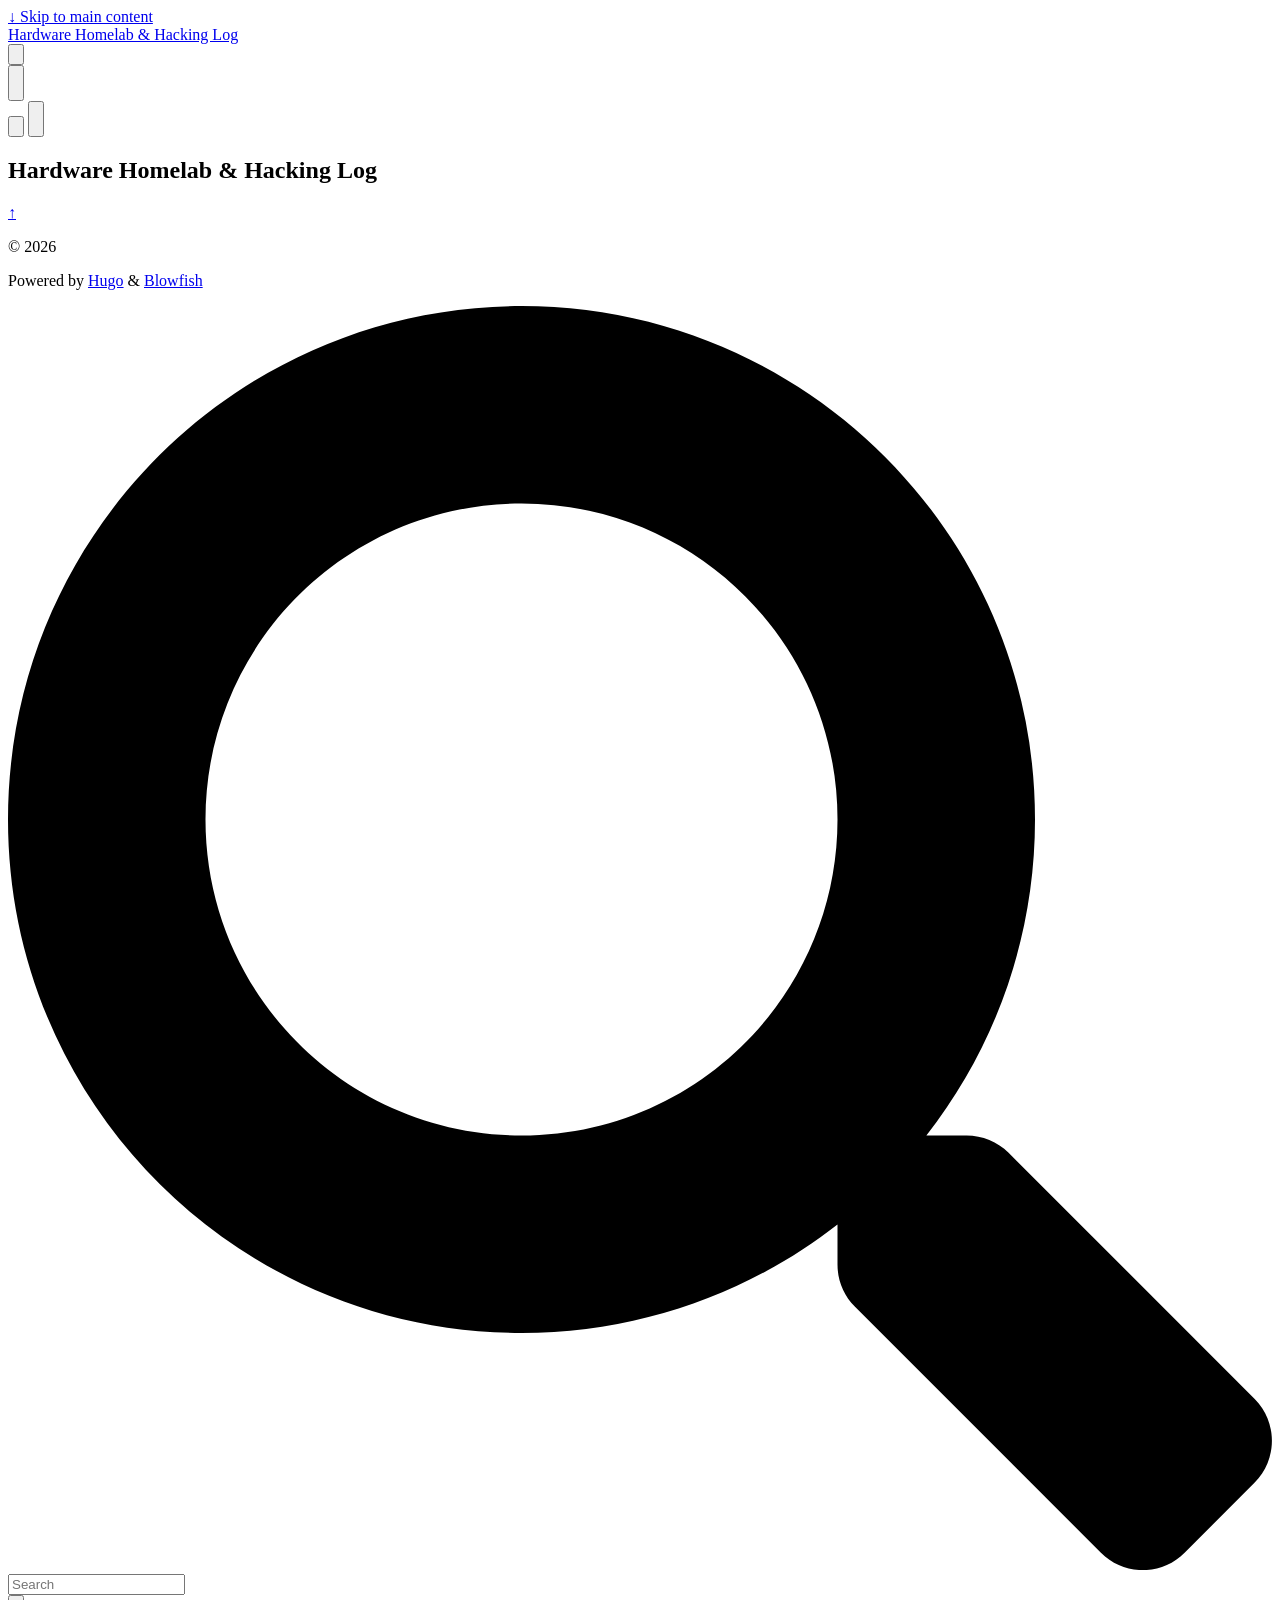
==== public/index.html @ fef3d594 "feat: initial clean commit of flattened homelab repository" ====
<!doctype html>
<html
  lang="en-us"
  dir="ltr"
  class="scroll-smooth"
  data-default-appearance="light"
  data-auto-appearance="true"><head>
	<meta name="generator" content="Hugo 0.163.0"><script src="/livereload.js?mindelay=10&amp;v=2&amp;port=1313&amp;path=livereload" data-no-instant defer></script>
  <meta charset="utf-8">
  
    <meta http-equiv="content-language" content="en-us">
  
  <meta name="viewport" content="width=device-width, initial-scale=1.0">
  <meta http-equiv="X-UA-Compatible" content="ie=edge">
  <meta name="theme-color">

  
  
    <title>Hardware Homelab & Hacking Log</title>
    <meta name="title" content="Hardware Homelab & Hacking Log">
  

  
  
  
  
  
    
  
    
  
    
  
  
  
  
  
  <link rel="canonical" href="http://localhost:1313/">
  
  
    
      <link rel="alternate" type="application/rss+xml" href="/index.xml" title="Hardware Homelab & Hacking Log" />
  

  
  
  

  
  <meta property="og:url" content="http://localhost:1313/">
	<meta property="og:site_name" content="Hardware Homelab & Hacking Log">
	<meta property="og:title" content="Hardware Homelab & Hacking Log">
	<meta property="og:locale" content="en_us">
	<meta property="og:type" content="website">

  
	<meta name="twitter:card" content="summary">
	<meta name="twitter:title" content="Hardware Homelab & Hacking Log">

  
  
  
  
    
      
    
  
    
      
    
  
    
      
    
  
  
    
  

  
  
  
  
  
  

  

  
  
  
  
  
  
  
  
    
  
  
  <link
    type="text/css"
    rel="stylesheet"
    href="/css/main.bundle.min.1c77f9e9fb1dab7005e138a96699bb864f9ce7f5e9605285d7d050369da819a87da642940f0626bd590654813ae06c23e0b717da5e05deeff22912bacc8de78f.css"
    integrity="sha512-HHf56fsdq3AF4TipZpm7hk&#43;c5/XpYFKF19BQNp2oGah9pkKUDwYmvVkGVIE64Gwj4LcX2l4F3u/yKRK6zI3njw==">

  
  
  <script
    type="text/javascript"
    src="/js/appearance.min.6f41174b3a05b680820fe08cadbfa5fb7a7ca347b76a0955cdc68b9d8aca1ce24f0547e138cea33bcc7904d551a90afcb1cc7f2d9fe8557075d501419046c08c.js"
    integrity="sha512-b0EXSzoFtoCCD&#43;CMrb&#43;l&#43;3p8o0e3aglVzcaLnYrKHOJPBUfhOM6jO8x5BNVRqQr8scx/LZ/oVXB11QFBkEbAjA=="></script>
  
  
  
  
  
  
    
    <script src="/lib/zoom/zoom.min.umd.b4b722fcb5d42f34f52b30a92f3521b69f403ca9d96d0d6179eb537cb870f5d83fdf1fe836688d95d5c99fefbda4170487711006e56051fa67ea00da10521721.js" integrity="sha512-tLci/LXULzT1KzCpLzUhtp9APKnZbQ1heetTfLhw9dg/3x/oNmiNldXJn&#43;&#43;9pBcEh3EQBuVgUfpn6gDaEFIXIQ=="></script>
  

  
  
  
    
  
  
    
    
    
  
  
  
  
  
  
  
    
    <script
      defer
      type="text/javascript"
      id="script-bundle"
      src="/js/main.bundle.min.ecde4393b7348405774ad47459b74f73673ea7e170d83b1858d04fa1ec8330281a5fb97d2d868e6411fbba964b8f2bc5b6dbabcc4115672779f264450dbd7f07.js"
      integrity="sha512-7N5Dk7c0hAV3StR0WbdPc2c&#43;p&#43;Fw2DsYWNBPoeyDMCgaX7l9LYaOZBH7upZLjyvFtturzEEVZyd58mRFDb1/Bw=="
      data-copy="Copy"
      data-copied="Copied"></script>
  

  
  
























  

  

  

  

  













  
  
    <link rel="apple-touch-icon" sizes="180x180" href="/apple-touch-icon.png">
    <link rel="icon" type="image/png" sizes="32x32" href="/favicon-32x32.png">
    <link rel="icon" type="image/png" sizes="16x16" href="/favicon-16x16.png">
    <link rel="manifest" href="/site.webmanifest">
  

  
  <script type="application/ld+json">
  {
    "@context": "https://schema.org",
    "@type": "WebSite",
    "@id": "http://localhost:1313/",
    "name": "Hardware Homelab \u0026 Hacking Log",
    
    "inLanguage": "en-us",
    "url": "http://localhost:1313/",
    
    "publisher" : {
      "@type": "Person",
      "name": ""
    }
  }
  </script>



  
  

  
  

  
  

  
  
</head>


















  
  <body class="flex flex-col h-screen m-auto leading-7 max-w-7xl px-6 sm:px-14 md:px-24 lg:px-32 text-lg bg-neutral text-neutral-900 dark:bg-neutral-800 dark:text-neutral bf-scrollbar">
    <div id="the-top" class="absolute flex self-center">
      <a
        class="px-3 py-1 text-sm -translate-y-8 rounded-b-lg bg-primary-200 focus:translate-y-0 dark:bg-neutral-600"
        href="#main-content">
        <span class="font-bold text-primary-600 pe-2 dark:text-primary-400">&darr;</span>
        Skip to main content
      </a>
    </div>
    
    
      <div class="main-menu flex items-center w-full gap-2 p-1 pl-0">
  
  
    <a href="/" class="text-base font-medium truncate min-w-0 shrink">
      Hardware Homelab &amp; Hacking Log
    </a>
  
  <div class="flex items-center ms-auto">
    <div class="hidden md:flex">
      <nav class="flex items-center gap-x-5 h-12">
  

  

  

  
    <button
      id="search-button"
      aria-label="Search"
      class="text-base bf-icon-color-hover"
      title="Search (/)">
      <span class="relative block icon"><svg aria-hidden="true" focusable="false" data-prefix="fas" data-icon="search" class="svg-inline--fa fa-search fa-w-16" role="img" xmlns="http://www.w3.org/2000/svg" viewBox="0 0 512 512"><path fill="currentColor" d="M505 442.7L405.3 343c-4.5-4.5-10.6-7-17-7H372c27.6-35.3 44-79.7 44-128C416 93.1 322.9 0 208 0S0 93.1 0 208s93.1 208 208 208c48.3 0 92.7-16.4 128-44v16.3c0 6.4 2.5 12.5 7 17l99.7 99.7c9.4 9.4 24.6 9.4 33.9 0l28.3-28.3c9.4-9.4 9.4-24.6.1-34zM208 336c-70.7 0-128-57.2-128-128 0-70.7 57.2-128 128-128 70.7 0 128 57.2 128 128 0 70.7-57.2 128-128 128z"/></svg>
</span>
    </button>
  

  
    <div class="flex items-center">
      <button
        id="appearance-switcher"
        aria-label="Dark mode switcher"
        type="button"
        class="text-base bf-icon-color-hover">
        <div class="flex items-center justify-center dark:hidden">
          <span class="relative block icon"><svg xmlns="http://www.w3.org/2000/svg" viewBox="0 0 512 512"><path fill="currentColor" d="M32 256c0-123.8 100.3-224 223.8-224c11.36 0 29.7 1.668 40.9 3.746c9.616 1.777 11.75 14.63 3.279 19.44C245 86.5 211.2 144.6 211.2 207.8c0 109.7 99.71 193 208.3 172.3c9.561-1.805 16.28 9.324 10.11 16.95C387.9 448.6 324.8 480 255.8 480C132.1 480 32 379.6 32 256z"/></svg>
</span>
        </div>
        <div class="items-center justify-center hidden dark:flex">
          <span class="relative block icon"><svg xmlns="http://www.w3.org/2000/svg" viewBox="0 0 512 512"><path fill="currentColor" d="M256 159.1c-53.02 0-95.1 42.98-95.1 95.1S202.1 351.1 256 351.1s95.1-42.98 95.1-95.1S309 159.1 256 159.1zM509.3 347L446.1 255.1l63.15-91.01c6.332-9.125 1.104-21.74-9.826-23.72l-109-19.7l-19.7-109c-1.975-10.93-14.59-16.16-23.72-9.824L256 65.89L164.1 2.736c-9.125-6.332-21.74-1.107-23.72 9.824L121.6 121.6L12.56 141.3C1.633 143.2-3.596 155.9 2.736 164.1L65.89 256l-63.15 91.01c-6.332 9.125-1.105 21.74 9.824 23.72l109 19.7l19.7 109c1.975 10.93 14.59 16.16 23.72 9.824L256 446.1l91.01 63.15c9.127 6.334 21.75 1.107 23.72-9.822l19.7-109l109-19.7C510.4 368.8 515.6 356.1 509.3 347zM256 383.1c-70.69 0-127.1-57.31-127.1-127.1c0-70.69 57.31-127.1 127.1-127.1s127.1 57.3 127.1 127.1C383.1 326.7 326.7 383.1 256 383.1z"/></svg>
</span>
        </div>
      </button>
    </div>
  
</nav>



    </div>
    <div class="flex md:hidden">
      <div class="flex items-center h-14 gap-4">
  
    <button
      id="search-button-mobile"
      aria-label="Search"
      class="flex items-center justify-center bf-icon-color-hover"
      title="Search (/)">
      <span class="relative block icon"><svg aria-hidden="true" focusable="false" data-prefix="fas" data-icon="search" class="svg-inline--fa fa-search fa-w-16" role="img" xmlns="http://www.w3.org/2000/svg" viewBox="0 0 512 512"><path fill="currentColor" d="M505 442.7L405.3 343c-4.5-4.5-10.6-7-17-7H372c27.6-35.3 44-79.7 44-128C416 93.1 322.9 0 208 0S0 93.1 0 208s93.1 208 208 208c48.3 0 92.7-16.4 128-44v16.3c0 6.4 2.5 12.5 7 17l99.7 99.7c9.4 9.4 24.6 9.4 33.9 0l28.3-28.3c9.4-9.4 9.4-24.6.1-34zM208 336c-70.7 0-128-57.2-128-128 0-70.7 57.2-128 128-128 70.7 0 128 57.2 128 128 0 70.7-57.2 128-128 128z"/></svg>
</span>
    </button>
  

  
    <button
      id="appearance-switcher-mobile"
      type="button"
      aria-label="Dark mode switcher"
      class="flex items-center justify-center text-neutral-900 hover:text-primary-600 dark:text-neutral-200 dark:hover:text-primary-400">
      <div class="dark:hidden">
        <span class="relative block icon"><svg xmlns="http://www.w3.org/2000/svg" viewBox="0 0 512 512"><path fill="currentColor" d="M32 256c0-123.8 100.3-224 223.8-224c11.36 0 29.7 1.668 40.9 3.746c9.616 1.777 11.75 14.63 3.279 19.44C245 86.5 211.2 144.6 211.2 207.8c0 109.7 99.71 193 208.3 172.3c9.561-1.805 16.28 9.324 10.11 16.95C387.9 448.6 324.8 480 255.8 480C132.1 480 32 379.6 32 256z"/></svg>
</span>
      </div>
      <div class="hidden dark:block">
        <span class="relative block icon"><svg xmlns="http://www.w3.org/2000/svg" viewBox="0 0 512 512"><path fill="currentColor" d="M256 159.1c-53.02 0-95.1 42.98-95.1 95.1S202.1 351.1 256 351.1s95.1-42.98 95.1-95.1S309 159.1 256 159.1zM509.3 347L446.1 255.1l63.15-91.01c6.332-9.125 1.104-21.74-9.826-23.72l-109-19.7l-19.7-109c-1.975-10.93-14.59-16.16-23.72-9.824L256 65.89L164.1 2.736c-9.125-6.332-21.74-1.107-23.72 9.824L121.6 121.6L12.56 141.3C1.633 143.2-3.596 155.9 2.736 164.1L65.89 256l-63.15 91.01c-6.332 9.125-1.105 21.74 9.824 23.72l109 19.7l19.7 109c1.975 10.93 14.59 16.16 23.72 9.824L256 446.1l91.01 63.15c9.127 6.334 21.75 1.107 23.72-9.822l19.7-109l109-19.7C510.4 368.8 515.6 356.1 509.3 347zM256 383.1c-70.69 0-127.1-57.31-127.1-127.1c0-70.69 57.31-127.1 127.1-127.1s127.1 57.3 127.1 127.1C383.1 326.7 326.7 383.1 256 383.1z"/></svg>
</span>
      </div>
    </button>
  

  
</div>







    </div>
  </div>
</div>





    
    <div class="relative flex flex-col grow">
      <main id="main-content" class="grow">
        
  
  
    
<article
  class="
    h-full
   flex flex-col items-center justify-center text-center">
  <header class="relative px-1 py-1 flex flex-col items-center mb-3">
    
    <h1 class="text-4xl font-extrabold">
      Hardware Homelab &amp; Hacking Log
    </h1>
    
    <div class="mt-1 text-2xl">
      

    </div>
  </header>
  <section class="prose dark:prose-invert w-full"></section>
</article>
<section>
  



</section>

  

        


  






<div
  id="scroll-to-top"
  class="fixed bottom-6 end-6 z-50 transform translate-y-4 opacity-0 duration-200">
  <a
    href="#the-top"
    class="pointer-events-auto flex h-12 w-12 items-center justify-center rounded-full bg-neutral/50 text-xl text-neutral-700 hover:text-primary-600 dark:bg-neutral-800/50 dark:text-neutral dark:hover:text-primary-400"
    aria-label="Scroll to top"
    title="Scroll to top">
    &uarr;
  </a>
</div>

      </main><footer id="site-footer" class="py-10 print:hidden">
  
  
    
  
  <div class="flex items-center justify-between">
    
    
      <p class="text-sm text-neutral-500 dark:text-neutral-400">
          &copy;
          2026
          
      </p>
    

    
    
      <p class="text-xs text-neutral-500 dark:text-neutral-400">
        
        
        Powered by <a class="hover:underline hover:decoration-primary-400 hover:text-primary-500"
          href="https://gohugo.io/" target="_blank" rel="noopener noreferrer">Hugo</a> &amp; <a class="hover:underline hover:decoration-primary-400 hover:text-primary-500"
          href="https://blowfish.page/" target="_blank" rel="noopener noreferrer">Blowfish</a>
      </p>
    
  </div>
  
    <script>
      mediumZoom(document.querySelectorAll("img:not(.nozoom)"), {
        margin: 24,
        background: "rgba(0,0,0,0.5)",
        scrollOffset: 0,
      });
    </script>
  
  
  
</footer>
<div
  id="search-wrapper"
  class="invisible fixed inset-0 flex h-screen w-screen cursor-default flex-col bg-neutral-500/50 p-4 backdrop-blur-sm dark:bg-neutral-900/50 sm:p-6 md:p-[10vh] lg:p-[12vh] z-500"
  data-url="http://localhost:1313/">
  <div
    id="search-modal"
    class="flex flex-col w-full max-w-3xl min-h-0 mx-auto border rounded-md shadow-lg top-20 border-neutral-200 bg-neutral dark:border-neutral-700 dark:bg-neutral-800">
    <header class="relative z-10 flex items-center justify-between flex-none px-2">
      <form class="flex items-center flex-auto min-w-0">
        <div class="flex items-center justify-center w-8 h-8 text-neutral-400">
          <span class="relative block icon"><svg aria-hidden="true" focusable="false" data-prefix="fas" data-icon="search" class="svg-inline--fa fa-search fa-w-16" role="img" xmlns="http://www.w3.org/2000/svg" viewBox="0 0 512 512"><path fill="currentColor" d="M505 442.7L405.3 343c-4.5-4.5-10.6-7-17-7H372c27.6-35.3 44-79.7 44-128C416 93.1 322.9 0 208 0S0 93.1 0 208s93.1 208 208 208c48.3 0 92.7-16.4 128-44v16.3c0 6.4 2.5 12.5 7 17l99.7 99.7c9.4 9.4 24.6 9.4 33.9 0l28.3-28.3c9.4-9.4 9.4-24.6.1-34zM208 336c-70.7 0-128-57.2-128-128 0-70.7 57.2-128 128-128 70.7 0 128 57.2 128 128 0 70.7-57.2 128-128 128z"/></svg>
</span>
        </div>
        <input
          type="search"
          id="search-query"
          class="flex flex-auto h-12 mx-1 bg-transparent appearance-none focus:outline-dotted focus:outline-2 focus:outline-transparent"
          placeholder="Search"
          tabindex="0">
      </form>
      <button
        id="close-search-button"
        class="flex items-center justify-center w-8 h-8 text-neutral-700 hover:text-primary-600 dark:text-neutral dark:hover:text-primary-400"
        title="Close (Esc)">
        <span class="relative block icon"><svg xmlns="http://www.w3.org/2000/svg" viewBox="0 0 320 512"><path fill="currentColor" d="M310.6 361.4c12.5 12.5 12.5 32.75 0 45.25C304.4 412.9 296.2 416 288 416s-16.38-3.125-22.62-9.375L160 301.3L54.63 406.6C48.38 412.9 40.19 416 32 416S15.63 412.9 9.375 406.6c-12.5-12.5-12.5-32.75 0-45.25l105.4-105.4L9.375 150.6c-12.5-12.5-12.5-32.75 0-45.25s32.75-12.5 45.25 0L160 210.8l105.4-105.4c12.5-12.5 32.75-12.5 45.25 0s12.5 32.75 0 45.25l-105.4 105.4L310.6 361.4z"/></svg>
</span>
      </button>
    </header>
    <section class="flex-auto px-2 overflow-auto">
      <ul id="search-results">
        
      </ul>
    </section>
  </div>
</div>

    </div>
  </body>
  
</html>
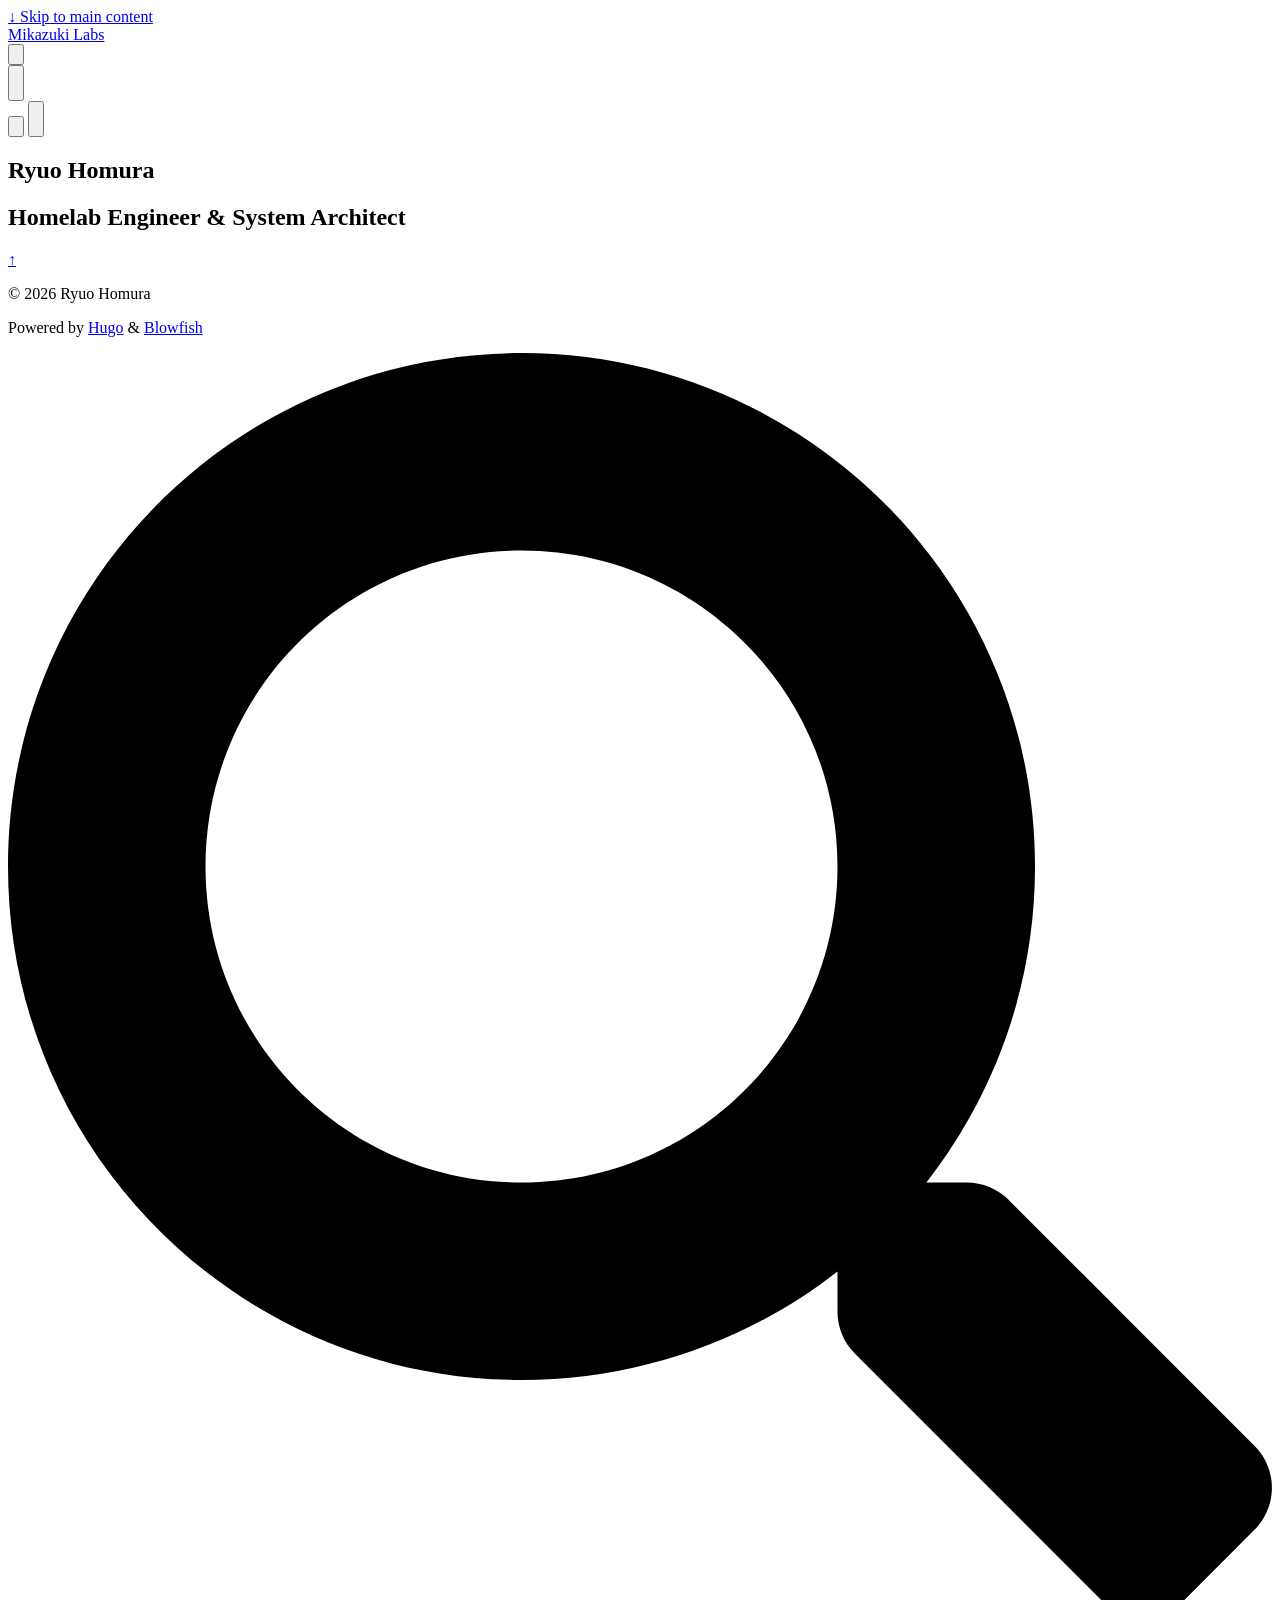
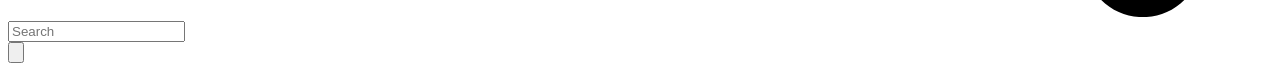
==== commit 507193de: "style: deploy 8-bit typography via git bash console" ====
--- a/public/index.html
+++ b/public/index.html
@@ -1,14 +1,14 @@
 <!doctype html>
 <html
-  lang="en-us"
+  lang="en"
   dir="ltr"
   class="scroll-smooth"
-  data-default-appearance="light"
+  data-default-appearance="dark"
   data-auto-appearance="true"><head>
 	<meta name="generator" content="Hugo 0.163.0"><script src="/livereload.js?mindelay=10&amp;v=2&amp;port=1313&amp;path=livereload" data-no-instant defer></script>
   <meta charset="utf-8">
   
-    <meta http-equiv="content-language" content="en-us">
+    <meta http-equiv="content-language" content="en">
   
   <meta name="viewport" content="width=device-width, initial-scale=1.0">
   <meta http-equiv="X-UA-Compatible" content="ie=edge">
@@ -16,8 +16,8 @@
 
   
   
-    <title>Hardware Homelab & Hacking Log</title>
-    <meta name="title" content="Hardware Homelab & Hacking Log">
+    <title>Mikazuki Labs</title>
+    <meta name="title" content="Mikazuki Labs">
   
 
   
@@ -39,23 +39,25 @@
   
   
     
-      <link rel="alternate" type="application/rss+xml" href="/index.xml" title="Hardware Homelab & Hacking Log" />
-  
-
-  
+      <link rel="alternate" type="application/rss+xml" href="/index.xml" title="Mikazuki Labs" />
+  
+
+  
+  
+    <meta name="author" content="Ryuo Homura">
   
   
 
   
   <meta property="og:url" content="http://localhost:1313/">
-	<meta property="og:site_name" content="Hardware Homelab & Hacking Log">
-	<meta property="og:title" content="Hardware Homelab & Hacking Log">
-	<meta property="og:locale" content="en_us">
+	<meta property="og:site_name" content="Mikazuki Labs">
+	<meta property="og:title" content="Mikazuki Labs">
+	<meta property="og:locale" content="en">
 	<meta property="og:type" content="website">
 
   
 	<meta name="twitter:card" content="summary">
-	<meta name="twitter:title" content="Hardware Homelab & Hacking Log">
+	<meta name="twitter:title" content="Mikazuki Labs">
 
   
   
@@ -92,6 +94,8 @@
   
   
   
+  
+    
   
   
     
@@ -100,8 +104,8 @@
   <link
     type="text/css"
     rel="stylesheet"
-    href="/css/main.bundle.min.1c77f9e9fb1dab7005e138a96699bb864f9ce7f5e9605285d7d050369da819a87da642940f0626bd590654813ae06c23e0b717da5e05deeff22912bacc8de78f.css"
-    integrity="sha512-HHf56fsdq3AF4TipZpm7hk&#43;c5/XpYFKF19BQNp2oGah9pkKUDwYmvVkGVIE64Gwj4LcX2l4F3u/yKRK6zI3njw==">
+    href="/css/main.bundle.min.4751bb56bd039f1acc613a92e942aebd1feca904093980be23baca27782813606b5bb69115524ea051e4e4597ecd85e2b5317e41325109db441ca6c83263c759.css"
+    integrity="sha512-R1G7Vr0DnxrMYTqS6UKuvR/sqQQJOYC&#43;I7rKJ3goE2BrW7aRFVJOoFHk5Fl&#43;zYXitTF&#43;QTJRCdtEHKbIMmPHWQ==">
 
   
   
@@ -208,14 +212,14 @@
     "@context": "https://schema.org",
     "@type": "WebSite",
     "@id": "http://localhost:1313/",
-    "name": "Hardware Homelab \u0026 Hacking Log",
-    
-    "inLanguage": "en-us",
+    "name": "Mikazuki Labs",
+    
+    "inLanguage": "en",
     "url": "http://localhost:1313/",
     
     "publisher" : {
       "@type": "Person",
-      "name": ""
+      "name": "Ryuo Homura"
     }
   }
   </script>
@@ -268,7 +272,7 @@
   
   
     <a href="/" class="text-base font-medium truncate min-w-0 shrink">
-      Hardware Homelab &amp; Hacking Log
+      Mikazuki Labs
     </a>
   
   <div class="flex items-center ms-auto">
@@ -375,8 +379,12 @@
   <header class="relative px-1 py-1 flex flex-col items-center mb-3">
     
     <h1 class="text-4xl font-extrabold">
-      Hardware Homelab &amp; Hacking Log
+      Ryuo Homura
     </h1>
+    
+      <h2 class="text-xl text-neutral-500 dark:text-neutral-400">
+        Homelab Engineer &amp; System Architect
+      </h2>
     
     <div class="mt-1 text-2xl">
       
@@ -427,7 +435,7 @@
       <p class="text-sm text-neutral-500 dark:text-neutral-400">
           &copy;
           2026
-          
+          Ryuo Homura
       </p>
     
 
